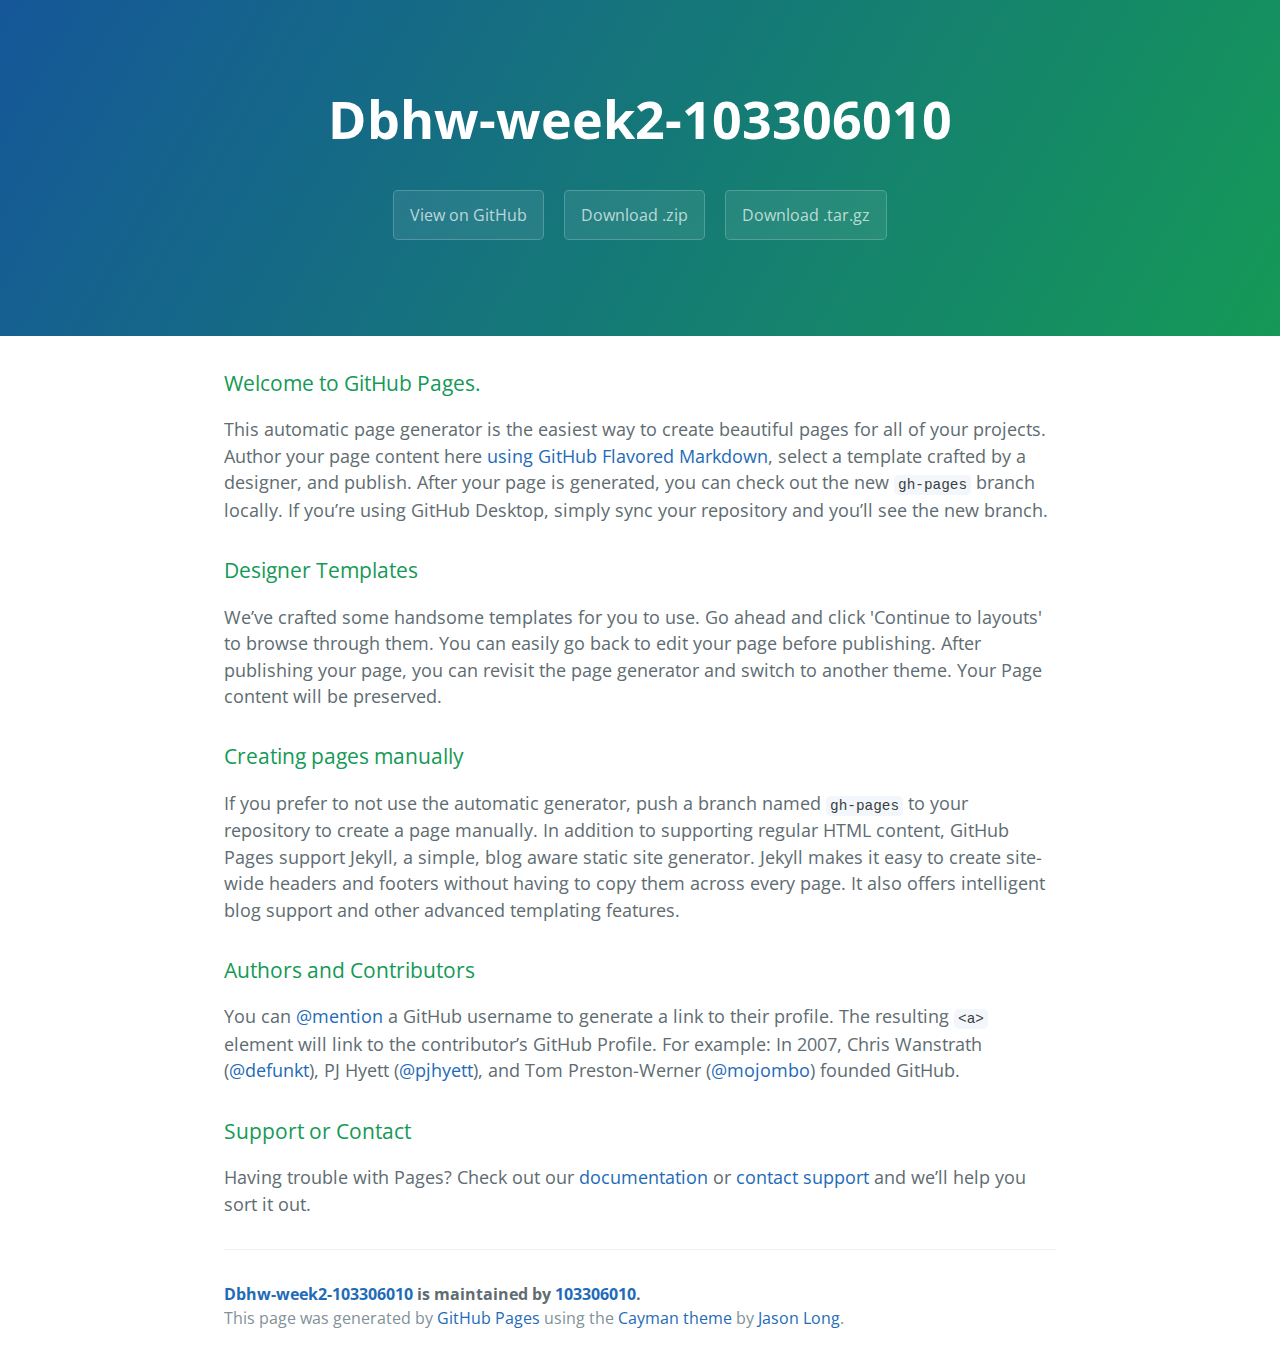
==== index.html @ 42216820 "Create gh-pages branch via GitHub" ====
<!DOCTYPE html>
<html lang="en-us">
  <head>
    <meta charset="UTF-8">
    <title>Dbhw-week2-103306010 by 103306010</title>
    <meta name="viewport" content="width=device-width, initial-scale=1">
    <link rel="stylesheet" type="text/css" href="stylesheets/normalize.css" media="screen">
    <link href='https://fonts.googleapis.com/css?family=Open+Sans:400,700' rel='stylesheet' type='text/css'>
    <link rel="stylesheet" type="text/css" href="stylesheets/stylesheet.css" media="screen">
    <link rel="stylesheet" type="text/css" href="stylesheets/github-light.css" media="screen">
  </head>
  <body>
    <section class="page-header">
      <h1 class="project-name">Dbhw-week2-103306010</h1>
      <h2 class="project-tagline"></h2>
      <a href="https://github.com/103306010/dbhw-week2-103306010" class="btn">View on GitHub</a>
      <a href="https://github.com/103306010/dbhw-week2-103306010/zipball/master" class="btn">Download .zip</a>
      <a href="https://github.com/103306010/dbhw-week2-103306010/tarball/master" class="btn">Download .tar.gz</a>
    </section>

    <section class="main-content">
      <h3>
<a id="welcome-to-github-pages" class="anchor" href="#welcome-to-github-pages" aria-hidden="true"><span aria-hidden="true" class="octicon octicon-link"></span></a>Welcome to GitHub Pages.</h3>

<p>This automatic page generator is the easiest way to create beautiful pages for all of your projects. Author your page content here <a href="https://guides.github.com/features/mastering-markdown/">using GitHub Flavored Markdown</a>, select a template crafted by a designer, and publish. After your page is generated, you can check out the new <code>gh-pages</code> branch locally. If you’re using GitHub Desktop, simply sync your repository and you’ll see the new branch.</p>

<h3>
<a id="designer-templates" class="anchor" href="#designer-templates" aria-hidden="true"><span aria-hidden="true" class="octicon octicon-link"></span></a>Designer Templates</h3>

<p>We’ve crafted some handsome templates for you to use. Go ahead and click 'Continue to layouts' to browse through them. You can easily go back to edit your page before publishing. After publishing your page, you can revisit the page generator and switch to another theme. Your Page content will be preserved.</p>

<h3>
<a id="creating-pages-manually" class="anchor" href="#creating-pages-manually" aria-hidden="true"><span aria-hidden="true" class="octicon octicon-link"></span></a>Creating pages manually</h3>

<p>If you prefer to not use the automatic generator, push a branch named <code>gh-pages</code> to your repository to create a page manually. In addition to supporting regular HTML content, GitHub Pages support Jekyll, a simple, blog aware static site generator. Jekyll makes it easy to create site-wide headers and footers without having to copy them across every page. It also offers intelligent blog support and other advanced templating features.</p>

<h3>
<a id="authors-and-contributors" class="anchor" href="#authors-and-contributors" aria-hidden="true"><span aria-hidden="true" class="octicon octicon-link"></span></a>Authors and Contributors</h3>

<p>You can <a href="https://help.github.com/articles/basic-writing-and-formatting-syntax/#mentioning-users-and-teams" class="user-mention">@mention</a> a GitHub username to generate a link to their profile. The resulting <code>&lt;a&gt;</code> element will link to the contributor’s GitHub Profile. For example: In 2007, Chris Wanstrath (<a href="https://github.com/defunkt" class="user-mention">@defunkt</a>), PJ Hyett (<a href="https://github.com/pjhyett" class="user-mention">@pjhyett</a>), and Tom Preston-Werner (<a href="https://github.com/mojombo" class="user-mention">@mojombo</a>) founded GitHub.</p>

<h3>
<a id="support-or-contact" class="anchor" href="#support-or-contact" aria-hidden="true"><span aria-hidden="true" class="octicon octicon-link"></span></a>Support or Contact</h3>

<p>Having trouble with Pages? Check out our <a href="https://help.github.com/pages">documentation</a> or <a href="https://github.com/contact">contact support</a> and we’ll help you sort it out.</p>

      <footer class="site-footer">
        <span class="site-footer-owner"><a href="https://github.com/103306010/dbhw-week2-103306010">Dbhw-week2-103306010</a> is maintained by <a href="https://github.com/103306010">103306010</a>.</span>

        <span class="site-footer-credits">This page was generated by <a href="https://pages.github.com">GitHub Pages</a> using the <a href="https://github.com/jasonlong/cayman-theme">Cayman theme</a> by <a href="https://twitter.com/jasonlong">Jason Long</a>.</span>
      </footer>

    </section>

  
  </body>
</html>
---- stylesheets/stylesheet.css ----
* {
  box-sizing: border-box; }

body {
  padding: 0;
  margin: 0;
  font-family: "Open Sans", "Helvetica Neue", Helvetica, Arial, sans-serif;
  font-size: 16px;
  line-height: 1.5;
  color: #606c71; }

a {
  color: #1e6bb8;
  text-decoration: none; }
  a:hover {
    text-decoration: underline; }

.btn {
  display: inline-block;
  margin-bottom: 1rem;
  color: rgba(255, 255, 255, 0.7);
  background-color: rgba(255, 255, 255, 0.08);
  border-color: rgba(255, 255, 255, 0.2);
  border-style: solid;
  border-width: 1px;
  border-radius: 0.3rem;
  transition: color 0.2s, background-color 0.2s, border-color 0.2s; }
  .btn + .btn {
    margin-left: 1rem; }

.btn:hover {
  color: rgba(255, 255, 255, 0.8);
  text-decoration: none;
  background-color: rgba(255, 255, 255, 0.2);
  border-color: rgba(255, 255, 255, 0.3); }

@media screen and (min-width: 64em) {
  .btn {
    padding: 0.75rem 1rem; } }

@media screen and (min-width: 42em) and (max-width: 64em) {
  .btn {
    padding: 0.6rem 0.9rem;
    font-size: 0.9rem; } }

@media screen and (max-width: 42em) {
  .btn {
    display: block;
    width: 100%;
    padding: 0.75rem;
    font-size: 0.9rem; }
    .btn + .btn {
      margin-top: 1rem;
      margin-left: 0; } }

.page-header {
  color: #fff;
  text-align: center;
  background-color: #159957;
  background-image: linear-gradient(120deg, #155799, #159957); }

@media screen and (min-width: 64em) {
  .page-header {
    padding: 5rem 6rem; } }

@media screen and (min-width: 42em) and (max-width: 64em) {
  .page-header {
    padding: 3rem 4rem; } }

@media screen and (max-width: 42em) {
  .page-header {
    padding: 2rem 1rem; } }

.project-name {
  margin-top: 0;
  margin-bottom: 0.1rem; }

@media screen and (min-width: 64em) {
  .project-name {
    font-size: 3.25rem; } }

@media screen and (min-width: 42em) and (max-width: 64em) {
  .project-name {
    font-size: 2.25rem; } }

@media screen and (max-width: 42em) {
  .project-name {
    font-size: 1.75rem; } }

.project-tagline {
  margin-bottom: 2rem;
  font-weight: normal;
  opacity: 0.7; }

@media screen and (min-width: 64em) {
  .project-tagline {
    font-size: 1.25rem; } }

@media screen and (min-width: 42em) and (max-width: 64em) {
  .project-tagline {
    font-size: 1.15rem; } }

@media screen and (max-width: 42em) {
  .project-tagline {
    font-size: 1rem; } }

.main-content :first-child {
  margin-top: 0; }
.main-content img {
  max-width: 100%; }
.main-content h1, .main-content h2, .main-content h3, .main-content h4, .main-content h5, .main-content h6 {
  margin-top: 2rem;
  margin-bottom: 1rem;
  font-weight: normal;
  color: #159957; }
.main-content p {
  margin-bottom: 1em; }
.main-content code {
  padding: 2px 4px;
  font-family: Consolas, "Liberation Mono", Menlo, Courier, monospace;
  font-size: 0.9rem;
  color: #383e41;
  background-color: #f3f6fa;
  border-radius: 0.3rem; }
.main-content pre {
  padding: 0.8rem;
  margin-top: 0;
  margin-bottom: 1rem;
  font: 1rem Consolas, "Liberation Mono", Menlo, Courier, monospace;
  color: #567482;
  word-wrap: normal;
  background-color: #f3f6fa;
  border: solid 1px #dce6f0;
  border-radius: 0.3rem; }
  .main-content pre > code {
    padding: 0;
    margin: 0;
    font-size: 0.9rem;
    color: #567482;
    word-break: normal;
    white-space: pre;
    background: transparent;
    border: 0; }
.main-content .highlight {
  margin-bottom: 1rem; }
  .main-content .highlight pre {
    margin-bottom: 0;
    word-break: normal; }
.main-content .highlight pre, .main-content pre {
  padding: 0.8rem;
  overflow: auto;
  font-size: 0.9rem;
  line-height: 1.45;
  border-radius: 0.3rem; }
.main-content pre code, .main-content pre tt {
  display: inline;
  max-width: initial;
  padding: 0;
  margin: 0;
  overflow: initial;
  line-height: inherit;
  word-wrap: normal;
  background-color: transparent;
  border: 0; }
  .main-content pre code:before, .main-content pre code:after, .main-content pre tt:before, .main-content pre tt:after {
    content: normal; }
.main-content ul, .main-content ol {
  margin-top: 0; }
.main-content blockquote {
  padding: 0 1rem;
  margin-left: 0;
  color: #819198;
  border-left: 0.3rem solid #dce6f0; }
  .main-content blockquote > :first-child {
    margin-top: 0; }
  .main-content blockquote > :last-child {
    margin-bottom: 0; }
.main-content table {
  display: block;
  width: 100%;
  overflow: auto;
  word-break: normal;
  word-break: keep-all; }
  .main-content table th {
    font-weight: bold; }
  .main-content table th, .main-content table td {
    padding: 0.5rem 1rem;
    border: 1px solid #e9ebec; }
.main-content dl {
  padding: 0; }
  .main-content dl dt {
    padding: 0;
    margin-top: 1rem;
    font-size: 1rem;
    font-weight: bold; }
  .main-content dl dd {
    padding: 0;
    margin-bottom: 1rem; }
.main-content hr {
  height: 2px;
  padding: 0;
  margin: 1rem 0;
  background-color: #eff0f1;
  border: 0; }

@media screen and (min-width: 64em) {
  .main-content {
    max-width: 64rem;
    padding: 2rem 6rem;
    margin: 0 auto;
    font-size: 1.1rem; } }

@media screen and (min-width: 42em) and (max-width: 64em) {
  .main-content {
    padding: 2rem 4rem;
    font-size: 1.1rem; } }

@media screen and (max-width: 42em) {
  .main-content {
    padding: 2rem 1rem;
    font-size: 1rem; } }

.site-footer {
  padding-top: 2rem;
  margin-top: 2rem;
  border-top: solid 1px #eff0f1; }

.site-footer-owner {
  display: block;
  font-weight: bold; }

.site-footer-credits {
  color: #819198; }

@media screen and (min-width: 64em) {
  .site-footer {
    font-size: 1rem; } }

@media screen and (min-width: 42em) and (max-width: 64em) {
  .site-footer {
    font-size: 1rem; } }

@media screen and (max-width: 42em) {
  .site-footer {
    font-size: 0.9rem; } }
---- stylesheets/github-light.css ----
/*
   Copyright 2014 GitHub Inc.

   Licensed under the Apache License, Version 2.0 (the "License");
   you may not use this file except in compliance with the License.
   You may obtain a copy of the License at

       http://www.apache.org/licenses/LICENSE-2.0

   Unless required by applicable law or agreed to in writing, software
   distributed under the License is distributed on an "AS IS" BASIS,
   WITHOUT WARRANTIES OR CONDITIONS OF ANY KIND, either express or implied.
   See the License for the specific language governing permissions and
   limitations under the License.

*/

.pl-c /* comment */ {
  color: #969896;
}

.pl-c1      /* constant, markup.raw, meta.diff.header, meta.module-reference, meta.property-name, support, support.constant, support.variable, variable.other.constant */,
.pl-s .pl-v /* string variable */ {
  color: #0086b3;
}

.pl-e  /* entity */,
.pl-en /* entity.name */ {
  color: #795da3;
}

.pl-s .pl-s1 /* string source */,
.pl-smi      /* storage.modifier.import, storage.modifier.package, storage.type.java, variable.other, variable.parameter.function */ {
  color: #333;
}

.pl-ent /* entity.name.tag */ {
  color: #63a35c;
}

.pl-k /* keyword, storage, storage.type */ {
  color: #a71d5d;
}

.pl-pds              /* punctuation.definition.string, string.regexp.character-class */,
.pl-s                /* string */,
.pl-s .pl-pse .pl-s1 /* string punctuation.section.embedded source */,
.pl-sr               /* string.regexp */,
.pl-sr .pl-cce       /* string.regexp constant.character.escape */,
.pl-sr .pl-sra       /* string.regexp string.regexp.arbitrary-repitition */,
.pl-sr .pl-sre       /* string.regexp source.ruby.embedded */ {
  color: #183691;
}

.pl-v /* variable */ {
  color: #ed6a43;
}

.pl-id /* invalid.deprecated */ {
  color: #b52a1d;
}

.pl-ii /* invalid.illegal */ {
  background-color: #b52a1d;
  color: #f8f8f8;
}

.pl-sr .pl-cce /* string.regexp constant.character.escape */ {
  color: #63a35c;
  font-weight: bold;
}

.pl-ml /* markup.list */ {
  color: #693a17;
}

.pl-mh        /* markup.heading */,
.pl-mh .pl-en /* markup.heading entity.name */,
.pl-ms        /* meta.separator */ {
  color: #1d3e81;
  font-weight: bold;
}

.pl-mq /* markup.quote */ {
  color: #008080;
}

.pl-mi /* markup.italic */ {
  color: #333;
  font-style: italic;
}

.pl-mb /* markup.bold */ {
  color: #333;
  font-weight: bold;
}

.pl-md /* markup.deleted, meta.diff.header.from-file */ {
  background-color: #ffecec;
  color: #bd2c00;
}

.pl-mi1 /* markup.inserted, meta.diff.header.to-file */ {
  background-color: #eaffea;
  color: #55a532;
}

.pl-mdr /* meta.diff.range */ {
  color: #795da3;
  font-weight: bold;
}

.pl-mo /* meta.output */ {
  color: #1d3e81;
}
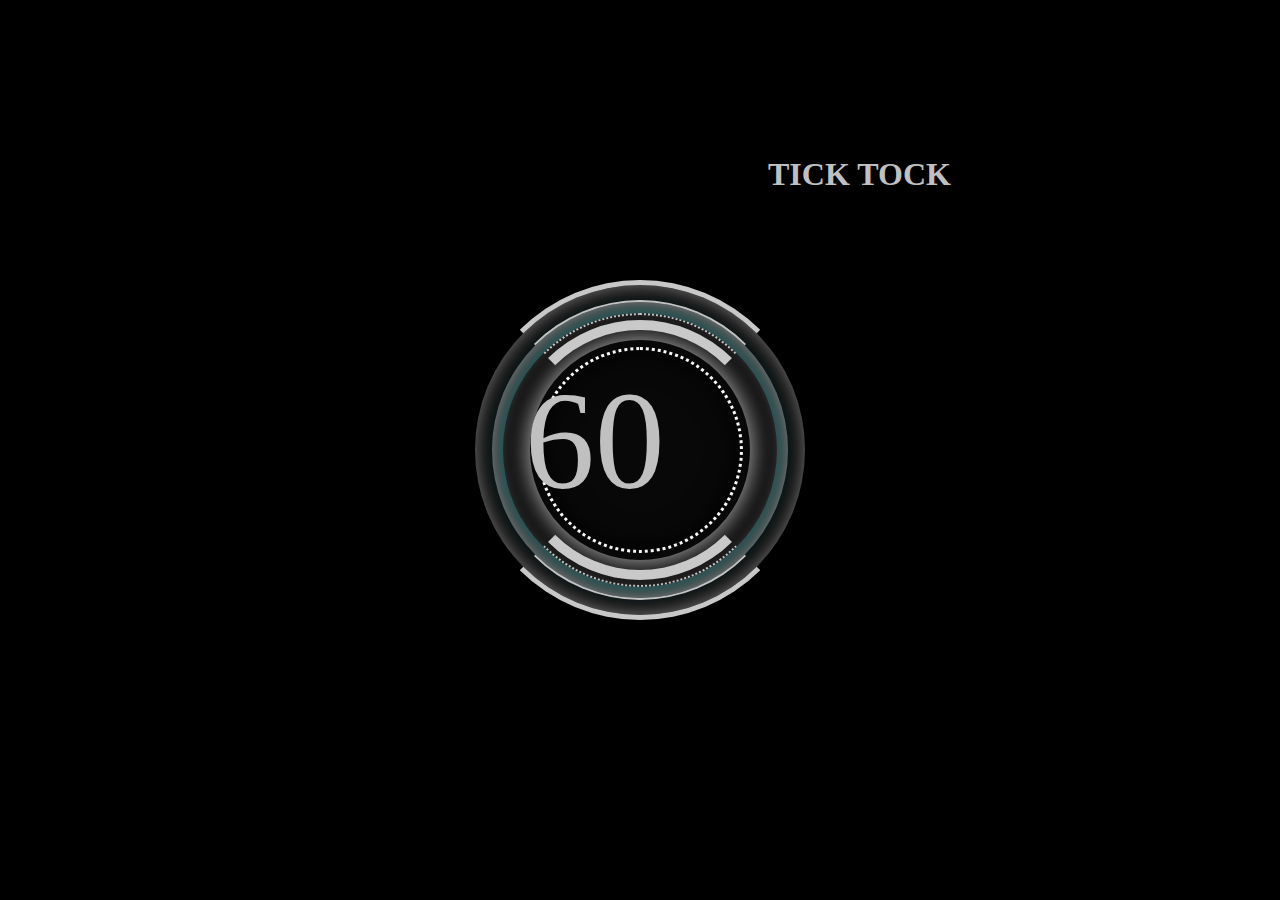
==== commit a28c9721: "Rename timer-wrapper.html to index.html" ====
--- a/index.html
+++ b/index.html
@@ -1,57 +1,20 @@
-<!DOCTYPE html>
-<html lang="en-us">
-  <head>
-    <meta charset="UTF-8">
-    <title>Dbhw-week2-103306010 by 103306010</title>
-    <meta name="viewport" content="width=device-width, initial-scale=1">
-    <link rel="stylesheet" type="text/css" href="stylesheets/normalize.css" media="screen">
-    <link href='https://fonts.googleapis.com/css?family=Open+Sans:400,700' rel='stylesheet' type='text/css'>
-    <link rel="stylesheet" type="text/css" href="stylesheets/stylesheet.css" media="screen">
-    <link rel="stylesheet" type="text/css" href="stylesheets/github-light.css" media="screen">
-  </head>
-  <body>
-    <section class="page-header">
-      <h1 class="project-name">Dbhw-week2-103306010</h1>
-      <h2 class="project-tagline"></h2>
-      <a href="https://github.com/103306010/dbhw-week2-103306010" class="btn">View on GitHub</a>
-      <a href="https://github.com/103306010/dbhw-week2-103306010/zipball/master" class="btn">Download .zip</a>
-      <a href="https://github.com/103306010/dbhw-week2-103306010/tarball/master" class="btn">Download .tar.gz</a>
-    </section>
+<html>
+<head>
+  <link href="timer.css" rel="stylesheet"  >
+<script  src="timer.js"></script>
 
-    <section class="main-content">
-      <h3>
-<a id="welcome-to-github-pages" class="anchor" href="#welcome-to-github-pages" aria-hidden="true"><span aria-hidden="true" class="octicon octicon-link"></span></a>Welcome to GitHub Pages.</h3>
-
-<p>This automatic page generator is the easiest way to create beautiful pages for all of your projects. Author your page content here <a href="https://guides.github.com/features/mastering-markdown/">using GitHub Flavored Markdown</a>, select a template crafted by a designer, and publish. After your page is generated, you can check out the new <code>gh-pages</code> branch locally. If you’re using GitHub Desktop, simply sync your repository and you’ll see the new branch.</p>
-
-<h3>
-<a id="designer-templates" class="anchor" href="#designer-templates" aria-hidden="true"><span aria-hidden="true" class="octicon octicon-link"></span></a>Designer Templates</h3>
-
-<p>We’ve crafted some handsome templates for you to use. Go ahead and click 'Continue to layouts' to browse through them. You can easily go back to edit your page before publishing. After publishing your page, you can revisit the page generator and switch to another theme. Your Page content will be preserved.</p>
-
-<h3>
-<a id="creating-pages-manually" class="anchor" href="#creating-pages-manually" aria-hidden="true"><span aria-hidden="true" class="octicon octicon-link"></span></a>Creating pages manually</h3>
-
-<p>If you prefer to not use the automatic generator, push a branch named <code>gh-pages</code> to your repository to create a page manually. In addition to supporting regular HTML content, GitHub Pages support Jekyll, a simple, blog aware static site generator. Jekyll makes it easy to create site-wide headers and footers without having to copy them across every page. It also offers intelligent blog support and other advanced templating features.</p>
-
-<h3>
-<a id="authors-and-contributors" class="anchor" href="#authors-and-contributors" aria-hidden="true"><span aria-hidden="true" class="octicon octicon-link"></span></a>Authors and Contributors</h3>
-
-<p>You can <a href="https://help.github.com/articles/basic-writing-and-formatting-syntax/#mentioning-users-and-teams" class="user-mention">@mention</a> a GitHub username to generate a link to their profile. The resulting <code>&lt;a&gt;</code> element will link to the contributor’s GitHub Profile. For example: In 2007, Chris Wanstrath (<a href="https://github.com/defunkt" class="user-mention">@defunkt</a>), PJ Hyett (<a href="https://github.com/pjhyett" class="user-mention">@pjhyett</a>), and Tom Preston-Werner (<a href="https://github.com/mojombo" class="user-mention">@mojombo</a>) founded GitHub.</p>
-
-<h3>
-<a id="support-or-contact" class="anchor" href="#support-or-contact" aria-hidden="true"><span aria-hidden="true" class="octicon octicon-link"></span></a>Support or Contact</h3>
-
-<p>Having trouble with Pages? Check out our <a href="https://help.github.com/pages">documentation</a> or <a href="https://github.com/contact">contact support</a> and we’ll help you sort it out.</p>
-
-      <footer class="site-footer">
-        <span class="site-footer-owner"><a href="https://github.com/103306010/dbhw-week2-103306010">Dbhw-week2-103306010</a> is maintained by <a href="https://github.com/103306010">103306010</a>.</span>
-
-        <span class="site-footer-credits">This page was generated by <a href="https://pages.github.com">GitHub Pages</a> using the <a href="https://github.com/jasonlong/cayman-theme">Cayman theme</a> by <a href="https://twitter.com/jasonlong">Jason Long</a>.</span>
-      </footer>
-
-    </section>
-
-  
-  </body>
+</head>
+<body>
+<div class="timer-wrapper">
+<span id="num">60</span>
+<h1>TICK TOCK</h1>
+<ul>
+<li></li>
+<li></li>
+<li></li>
+<li></li>
+<li></li>
+</ul>
+</div>
+</body>
 </html>
--- a/timer.css
+++ b/timer.css
@@ -0,0 +1,193 @@
+.timer-wrapper {
+  position: absolute;
+  top: 0;
+  left: 0;
+  width: 100%;
+  height: 100%;
+  background-color: #000;
+  background-image:url("http://i2.cdnds.net/11/51/618x419/891702-high_res-sherlock.jpg");
+  background-repeat: no-repeat;
+  background-position:150px 50px;
+}
+
+h1{
+position:absolute;
+top:15%;
+  left :60%;
+ color:rgb(192,192,192) ;
+ font-family: "Times New Roman", Times, serif;
+}
+
+.timer-wrapper > ul {
+  height: 100%;
+  width: 100%;
+  display: block;
+  margin: 0 auto;
+}
+
+.timer-wrapper > ul > li {
+  position: absolute;
+  top: 50%;
+  left: 50%;
+  display: block;
+  background: transparent;
+  border: 10px solid rgb(200,200,200) ;
+  border-left-color: transparent;
+  border-right-color: transparent;
+  border-radius: 500px;
+  transition: all 0.5s ease;
+}
+
+.timer-wrapper > ul > li:last-child {
+  position: absolute;
+  top: 50%;
+  left: 50%;
+  z-index: 20;
+  width: 200px;
+  height: 100px;
+  margin-left: -110px;
+  margin-top: -110px;
+  padding: 70px 0px 30px;
+  background-color: rgba(8, 8, 8, 1.0);
+  border: 10px solid rgba(8, 8, 8, 1.0);
+  border-radius: 200px;
+  text-shadow: 2px 2px 0px rgba(0, 0, 0, 1);
+  box-shadow: 0px 0px 30px rgb(208,208,208) ;
+  animation: pulseShadow 5s infinite linear;
+}
+
+.timer-wrapper > ul > li:last-child::after {
+  content: '';
+  border: 3px dotted rgb(248,248,248) ;
+  border-radius: 200px;
+  width: 200px;
+  height: 200px;
+  display: block;
+  position: absolute;
+  top: -3px;
+  left: -3px;
+  background-color: transparent;
+  box-shadow: inset 0px 0px 30px rgba(0, 0, 0, 1.0);
+}
+
+.timer-wrapper > ul > li:nth-child(4) {
+  margin-left: -170px;
+  margin-top: -170px;
+  z-index: 1;
+  width: 330px;
+  height: 330px;
+  border-width: 5px;
+  border-style: solid;
+  box-shadow: inset 0px 0px 25px rgb(136,136,136) ;
+  animation: spinBG3 8s infinite linear;
+}
+
+.timer-wrapper > ul > li:nth-child(3) {
+  margin-left: -150px;
+  margin-top: -150px;
+  z-index: 1;
+  width: 296px;
+  height: 296px;
+  border-width: 2px;
+  box-shadow: inset 0px 0px 25px rgb(176,176,176) ;
+  animation: spinBG 12s infinite linear;
+}
+
+.timer-wrapper > ul > li:nth-child(2) {
+  margin-left: -137px;
+  margin-top: -137px;
+  z-index: 1;
+  width: 270px;
+  height: 270px;
+  border-width: 2px;
+  border-style: dotted;
+  box-shadow: 0px 0px 20px rgba(23, 246, 251, .5);
+  animation: spinBG2 1s infinite linear;
+}
+
+.timer-wrapper > ul > li:first-child {
+  margin-left: -130px;
+  margin-top: -130px;
+  z-index: 2;
+  width: 240px;
+  height: 240px;
+  border-width: 10px;
+  animation: spinBG 3s infinite linear;
+}
+
+#num {
+  position: absolute;
+  color: 	rgb(192,192,192)  ;
+  top: 50%;
+  left: 50%;
+  z-index: 1000;
+  margin-left: -9%;
+  margin-top: -7%;
+  font-size: 140px;
+}
+
+
+/*-------------------------------------------
+		 Animations
+		-------------------------------------------*/
+
+@keyframes pulseGlow {
+  0% {
+    text-shadow: 0px 0px 20px rgba(23, 246, 251, 0.75);
+  }
+  50% {
+    text-shadow: 0px 0px 40px rgba(23, 246, 251, 0.5);
+  }
+  100% {
+    text-shadow: 0px 0px 20px rgba(23, 246, 251, 0.75);
+  }
+}
+
+@keyframes pulseShadow {
+  0% {
+    box-shadow: 0px 0px 30px rgba(23, 246, 251, 0.25);
+  }
+  50% {
+    box-shadow: 0px 0px 30px rgba(23, 246, 251, 0.75);
+  }
+  100% {
+    box-shadow: 0px 0px 30px rgba(23, 246, 251, 0.25);
+  }
+}
+
+@keyframes spinBG {
+  0% {
+    transform: rotate(0deg);
+  }
+  100% {
+    transform: rotate(360deg);
+  }
+}
+
+@keyframes spinBG2 {
+  0% {
+    transform: rotate(360deg);
+    box-shadow: 0px 0px 1px rgba(23, 246, 251, 0.5);
+  }
+  50% {
+    transform: rotate(180deg);
+    box-shadow: 0px 0px 20px rgba(23, 246, 251, 0.5);
+  }
+  100% {
+    transform: rotate(0deg);
+    box-shadow: 0px 0px 1px rgba(23, 246, 251, 0.5);
+  }
+}
+
+@keyframes spinBG3 {
+  0% {
+    transform: rotate(360deg);
+    box-shadow: 0px 0px 1px rgba(23, 246, 251, 0.1);
+  }
+  50% {
+    transform: rotate(0deg);
+  }
+  100% {
+    transform: rotate(-360deg);
+  }
+}
